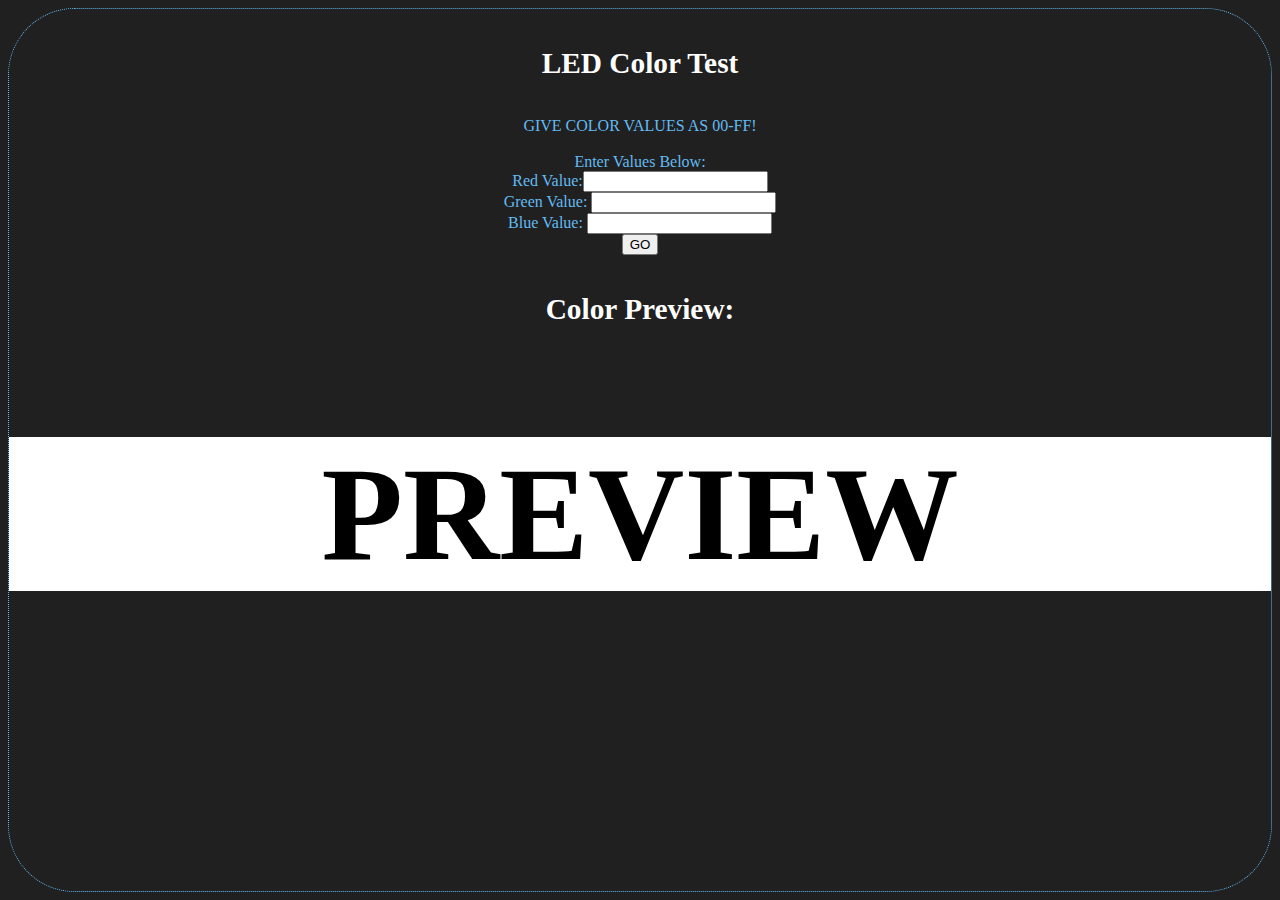
==== Final Project/ColorPreview/index.html @ 9d9647f8 "Color Preview" ====
<html>
<head>


<link rel="stylesheet" href="myStyle.css">
<script type="text/javascript" src="ex.js"> </script>

</head>
<body>
</BR><h1>LED Color Test</h1>
</body></BR>
GIVE COLOR VALUES AS 00-FF! </BR></BR>
Enter Values Below: </BR>
Red Value:<input type="text" id="1R"> </BR>
Green Value: <input type="text" id="1G"></BR>
Blue Value: <input type="text" id="1B"></BR>
<button onclick="myFunc()">GO</button>
</BR></BR><h1>Color Preview:</h1>
<h2> PREVIEW </h2>
</html>
---- Final Project/ColorPreview/myStyle.css ----
.title
{
    text-align: center;
}

h1
{
  color: white;
  font-family: georgia;
  font-size: 22pt;
  text-align: center;
}

h2
{
  color: black;
  background-color: white;
  font-family: georgia;
  font-size: 100pt;
  text-align: center;
}

body
{
    text-align: center;
    background-color: #202020;
    color: #63BBF2;
    font-family: verdana;
    border-style: dotted;
    border-radius: 50pt;
    border-width: 1pt;
}
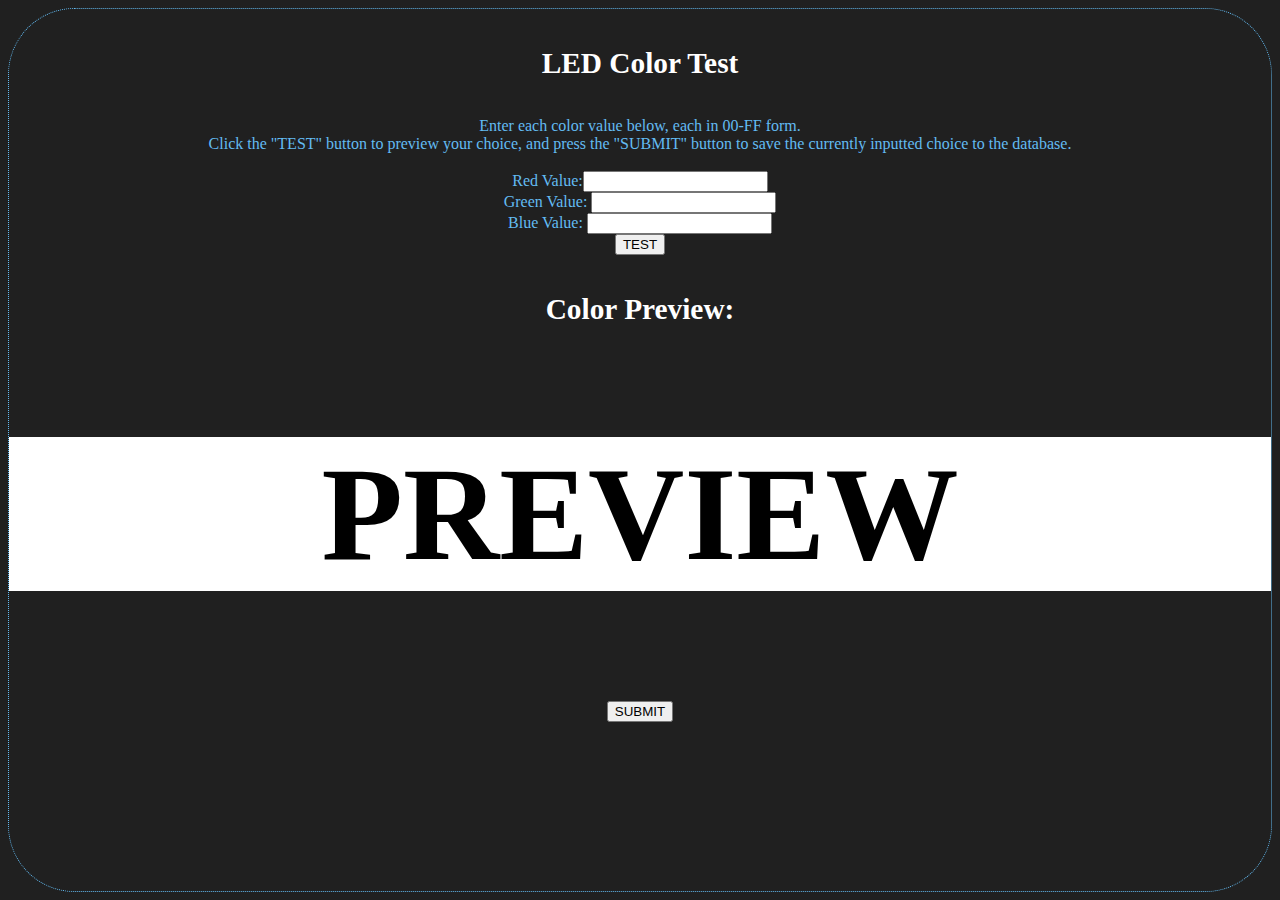
==== commit 1e387d1b: "Color Test update" ====
--- a/Final Project/ColorPreview/index.html
+++ b/Final Project/ColorPreview/index.html
@@ -9,12 +9,12 @@
 <body>
 </BR><h1>LED Color Test</h1>
 </body></BR>
-GIVE COLOR VALUES AS 00-FF! </BR></BR>
-Enter Values Below: </BR>
+Enter each color value below, each in 00-FF form. </BR> Click the "TEST" button to preview your choice, and press the "SUBMIT" button to save the currently inputted choice to the database. </BR></BR>
 Red Value:<input type="text" id="1R"> </BR>
 Green Value: <input type="text" id="1G"></BR>
 Blue Value: <input type="text" id="1B"></BR>
-<button onclick="myFunc()">GO</button>
+<button onclick="myFunc()">TEST</button>
 </BR></BR><h1>Color Preview:</h1>
 <h2> PREVIEW </h2>
+<button onclick="myFunc2()">SUBMIT</button>
 </html>
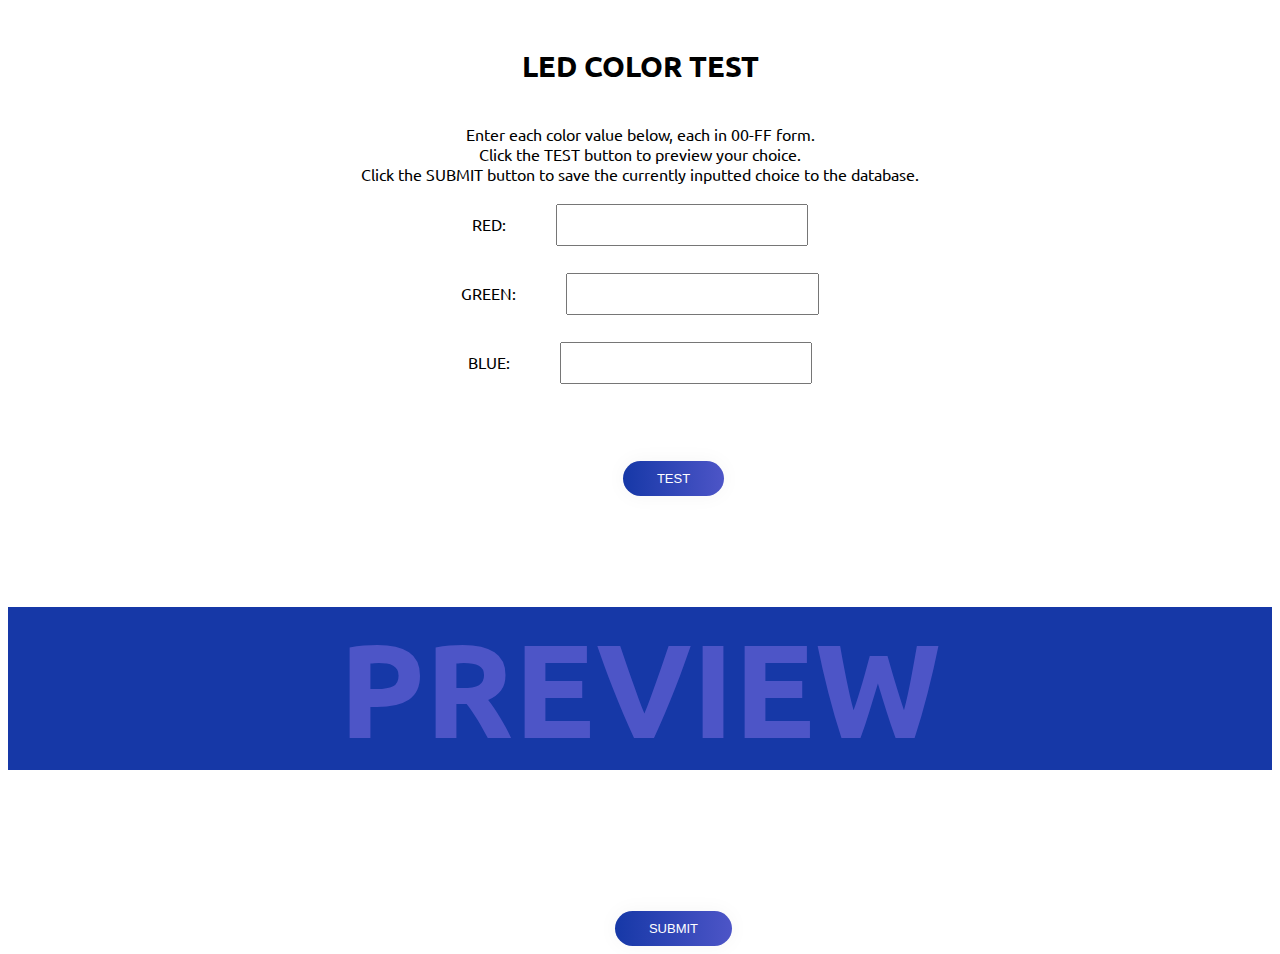
==== commit e7dcc837: "CSS for Color Test" ====
--- a/Final Project/ColorPreview/index.html
+++ b/Final Project/ColorPreview/index.html
@@ -3,18 +3,20 @@
 
 
 <link rel="stylesheet" href="myStyle.css">
+<link href="https://fonts.googleapis.com/css?family=Ubuntu" rel="stylesheet">
+<meta name="viewport" content="width=device-width, initial-scale=1" />
+<link rel="stylesheet" href="path/to/font-awesome/css/font-awesome.min.css">
 <script type="text/javascript" src="ex.js"> </script>
 
 </head>
 <body>
-</BR><h1>LED Color Test</h1>
+</BR><h1>LED COLOR TEST</h1>
 </body></BR>
-Enter each color value below, each in 00-FF form. </BR> Click the "TEST" button to preview your choice, and press the "SUBMIT" button to save the currently inputted choice to the database. </BR></BR>
-Red Value:<input type="text" id="1R"> </BR>
-Green Value: <input type="text" id="1G"></BR>
-Blue Value: <input type="text" id="1B"></BR>
+Enter each color value below, each in 00-FF form. </BR> Click the TEST button to preview your choice.</BR>Click the SUBMIT button to save the currently inputted choice to the database. </BR></BR>
+RED:  <input type="text" id="1R"> </BR>
+GREEN:  <input type="text" id="1G"></BR>
+BLUE:  <input type="text" id="1B"></BR></BR>
 <button onclick="myFunc()">TEST</button>
-</BR></BR><h1>Color Preview:</h1>
 <h2> PREVIEW </h2>
 <button onclick="myFunc2()">SUBMIT</button>
 </html>
--- a/Final Project/ColorPreview/myStyle.css
+++ b/Final Project/ColorPreview/myStyle.css
@@ -1,32 +1,56 @@
 .title
 {
     text-align: center;
+    font-family: 'Ubuntu', sans-serif;
 }
 
 h1
 {
-  color: white;
-  font-family: georgia;
+  color: black;
   font-size: 22pt;
   text-align: center;
+  font-family: 'Ubuntu', sans-serif;
+}
+input
+{
+  width: 20%;
+  color: rgb(38, 50, 56);
+  font-weight: 700;
+  font-size: 14px;
+  letter-spacing: 1px;
+  padding: 10px 20px;
+  outline: none;
+  margin-bottom: 50px;
+  margin-left: 46px;
+  text-align: center;
+  margin-bottom: 27px;
+  font-family: 'Ubuntu', sans-serif;
+}
+h2
+{
+  color: #4d55c7;
+  background-color: #1638a7;
+  font-size: 100pt;
+  text-align: center;
+  font-family: 'Ubuntu', sans-serif;
+}
+button {
+  cursor: pointer;
+      border-radius: 5em;
+      color: #fff;
+      background: linear-gradient(to right, #1638a7, #4d55c7);
+      border: 0;
+      padding: 10px 34px;
+      display: inline-block;
+      top: 50px;
+      margin-left: 67px;
+      margin-top: 30px;
+      font-size: 13px;
+      box-shadow: 0 0 20px 1px rgba(0, 0, 0, 0.04);
 }
 
-h2
-{
-  color: black;
-  background-color: white;
-  font-family: georgia;
-  font-size: 100pt;
-  text-align: center;
+body {
+    background-color: #FFFFFF;
+    font-family: 'Ubuntu', sans-serif;
+    text-align: center;
 }
-
-body
-{
-    text-align: center;
-    background-color: #202020;
-    color: #63BBF2;
-    font-family: verdana;
-    border-style: dotted;
-    border-radius: 50pt;
-    border-width: 1pt;
-}
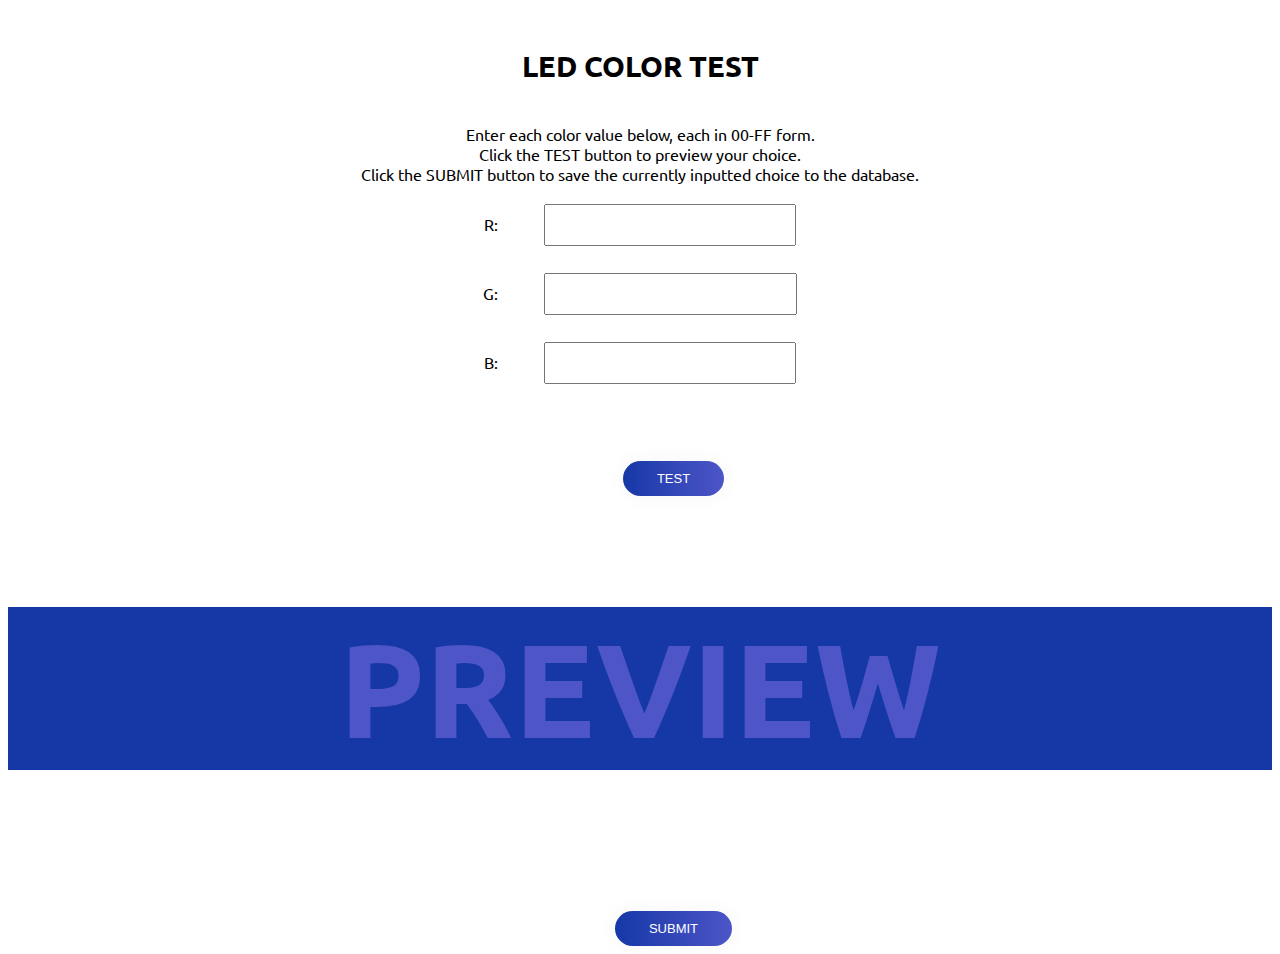
==== commit 290ac1e2: "css update" ====
--- a/Final Project/ColorPreview/index.html
+++ b/Final Project/ColorPreview/index.html
@@ -13,9 +13,9 @@
 </BR><h1>LED COLOR TEST</h1>
 </body></BR>
 Enter each color value below, each in 00-FF form. </BR> Click the TEST button to preview your choice.</BR>Click the SUBMIT button to save the currently inputted choice to the database. </BR></BR>
-RED:  <input type="text" id="1R"> </BR>
-GREEN:  <input type="text" id="1G"></BR>
-BLUE:  <input type="text" id="1B"></BR></BR>
+R:<input type="text" id="1R"> </BR>
+G:<input type="text" id="1G"></BR>
+B:<input type="text" id="1B"></BR></BR>
 <button onclick="myFunc()">TEST</button>
 <h2> PREVIEW </h2>
 <button onclick="myFunc2()">SUBMIT</button>
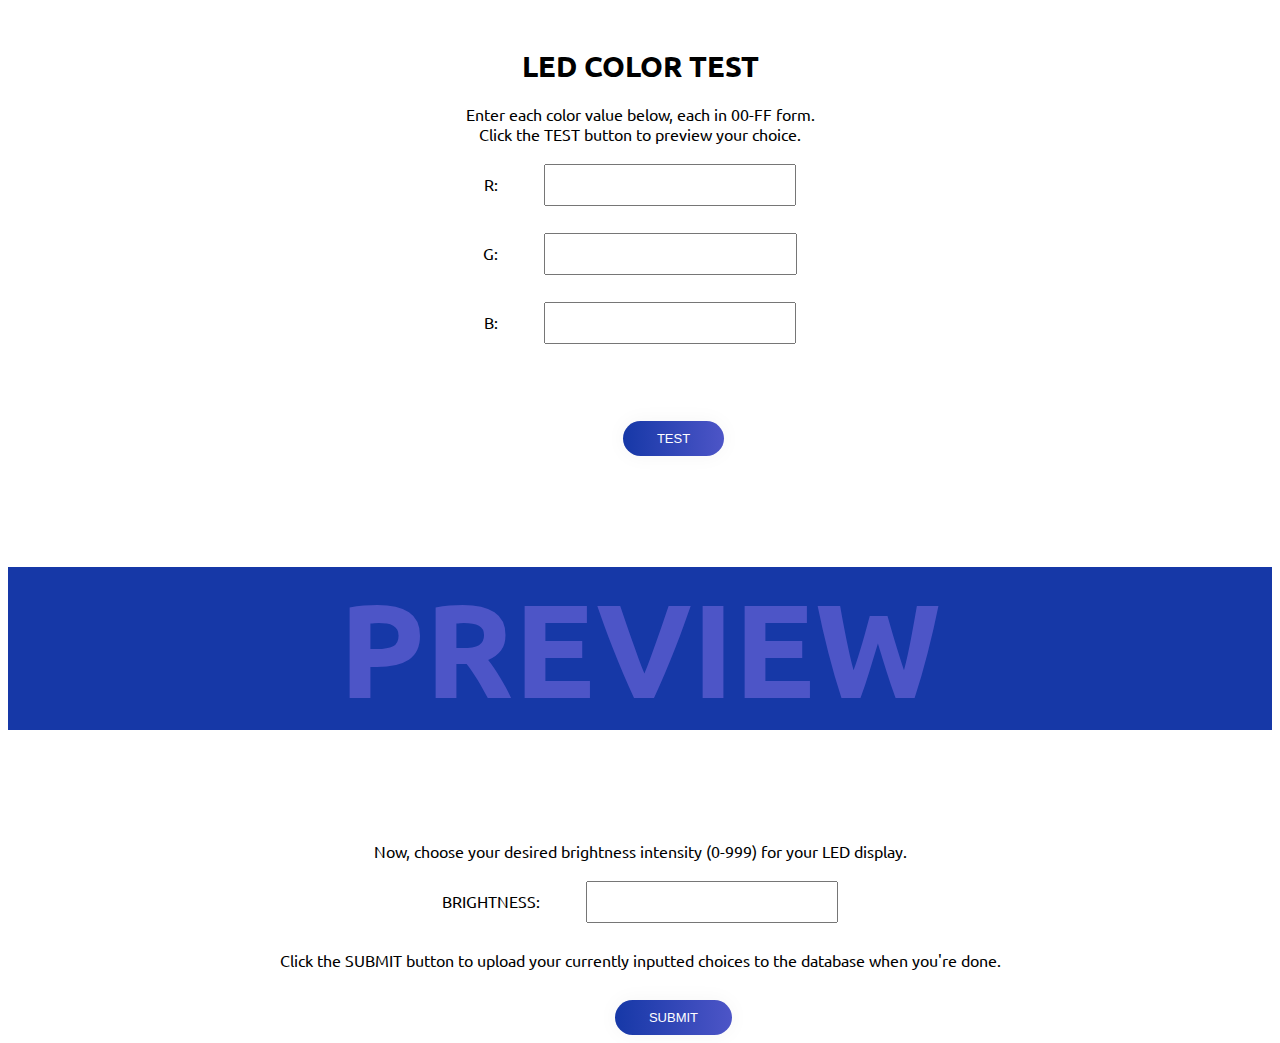
==== commit 0be251c0: "ColorPrev" ====
--- a/Final Project/ColorPreview/index.html
+++ b/Final Project/ColorPreview/index.html
@@ -11,12 +11,15 @@
 </head>
 <body>
 </BR><h1>LED COLOR TEST</h1>
-</body></BR>
-Enter each color value below, each in 00-FF form. </BR> Click the TEST button to preview your choice.</BR>Click the SUBMIT button to save the currently inputted choice to the database. </BR></BR>
+</body>
+Enter each color value below, each in 00-FF form. </BR> Click the TEST button to preview your choice.</BR></BR>
 R:<input type="text" id="1R"> </BR>
 G:<input type="text" id="1G"></BR>
 B:<input type="text" id="1B"></BR></BR>
 <button onclick="myFunc()">TEST</button>
 <h2> PREVIEW </h2>
+Now, choose your desired brightness intensity (0-999) for your LED display. </BR></BR>
+BRIGHTNESS:<input type="text" id="1L"></BR>
+Click the SUBMIT button to upload your currently inputted choices to the database when you're done. </BR>
 <button onclick="myFunc2()">SUBMIT</button>
 </html>
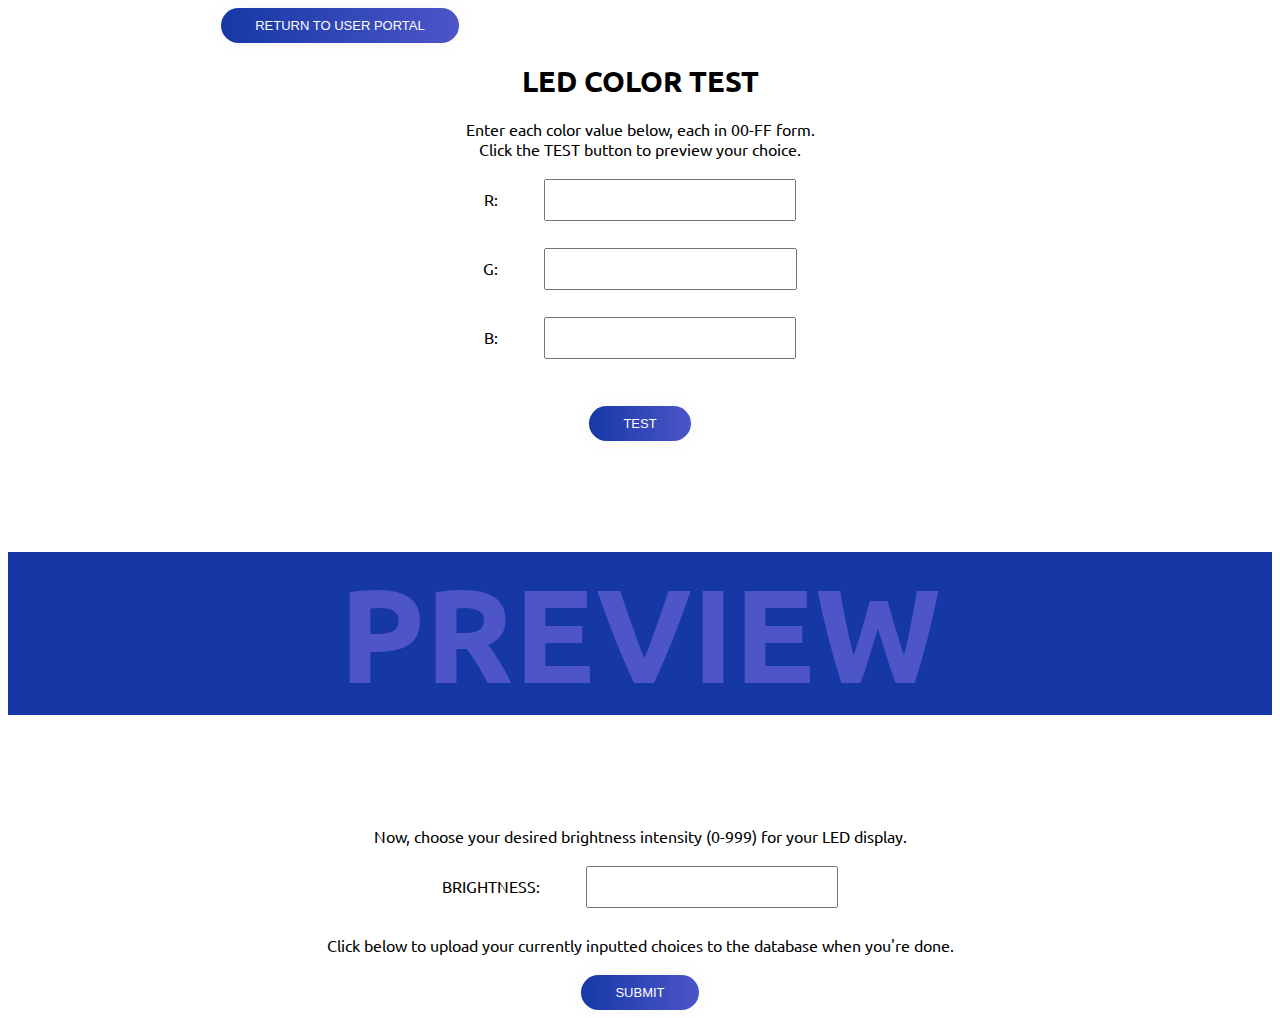
==== commit 540a6eec: "ColorTest Return" ====
--- a/Final Project/ColorPreview/index.html
+++ b/Final Project/ColorPreview/index.html
@@ -7,9 +7,9 @@
 <meta name="viewport" content="width=device-width, initial-scale=1" />
 <link rel="stylesheet" href="path/to/font-awesome/css/font-awesome.min.css">
 <script type="text/javascript" src="ex.js"> </script>
-
 </head>
 <body>
+  <button style="margin-right:600px;" onclick="window.location.href='../userPortal.html'">RETURN TO USER PORTAL</button>
 </BR><h1>LED COLOR TEST</h1>
 </body>
 Enter each color value below, each in 00-FF form. </BR> Click the TEST button to preview your choice.</BR></BR>
@@ -20,6 +20,6 @@
 <h2> PREVIEW </h2>
 Now, choose your desired brightness intensity (0-999) for your LED display. </BR></BR>
 BRIGHTNESS:<input type="text" id="1L"></BR>
-Click the SUBMIT button to upload your currently inputted choices to the database when you're done. </BR>
+Click below to upload your currently inputted choices to the database when you're done. </BR></BR>
 <button onclick="myFunc2()">SUBMIT</button>
 </html>
--- a/Final Project/ColorPreview/myStyle.css
+++ b/Final Project/ColorPreview/myStyle.css
@@ -43,8 +43,6 @@
       padding: 10px 34px;
       display: inline-block;
       top: 50px;
-      margin-left: 67px;
-      margin-top: 30px;
       font-size: 13px;
       box-shadow: 0 0 20px 1px rgba(0, 0, 0, 0.04);
 }
